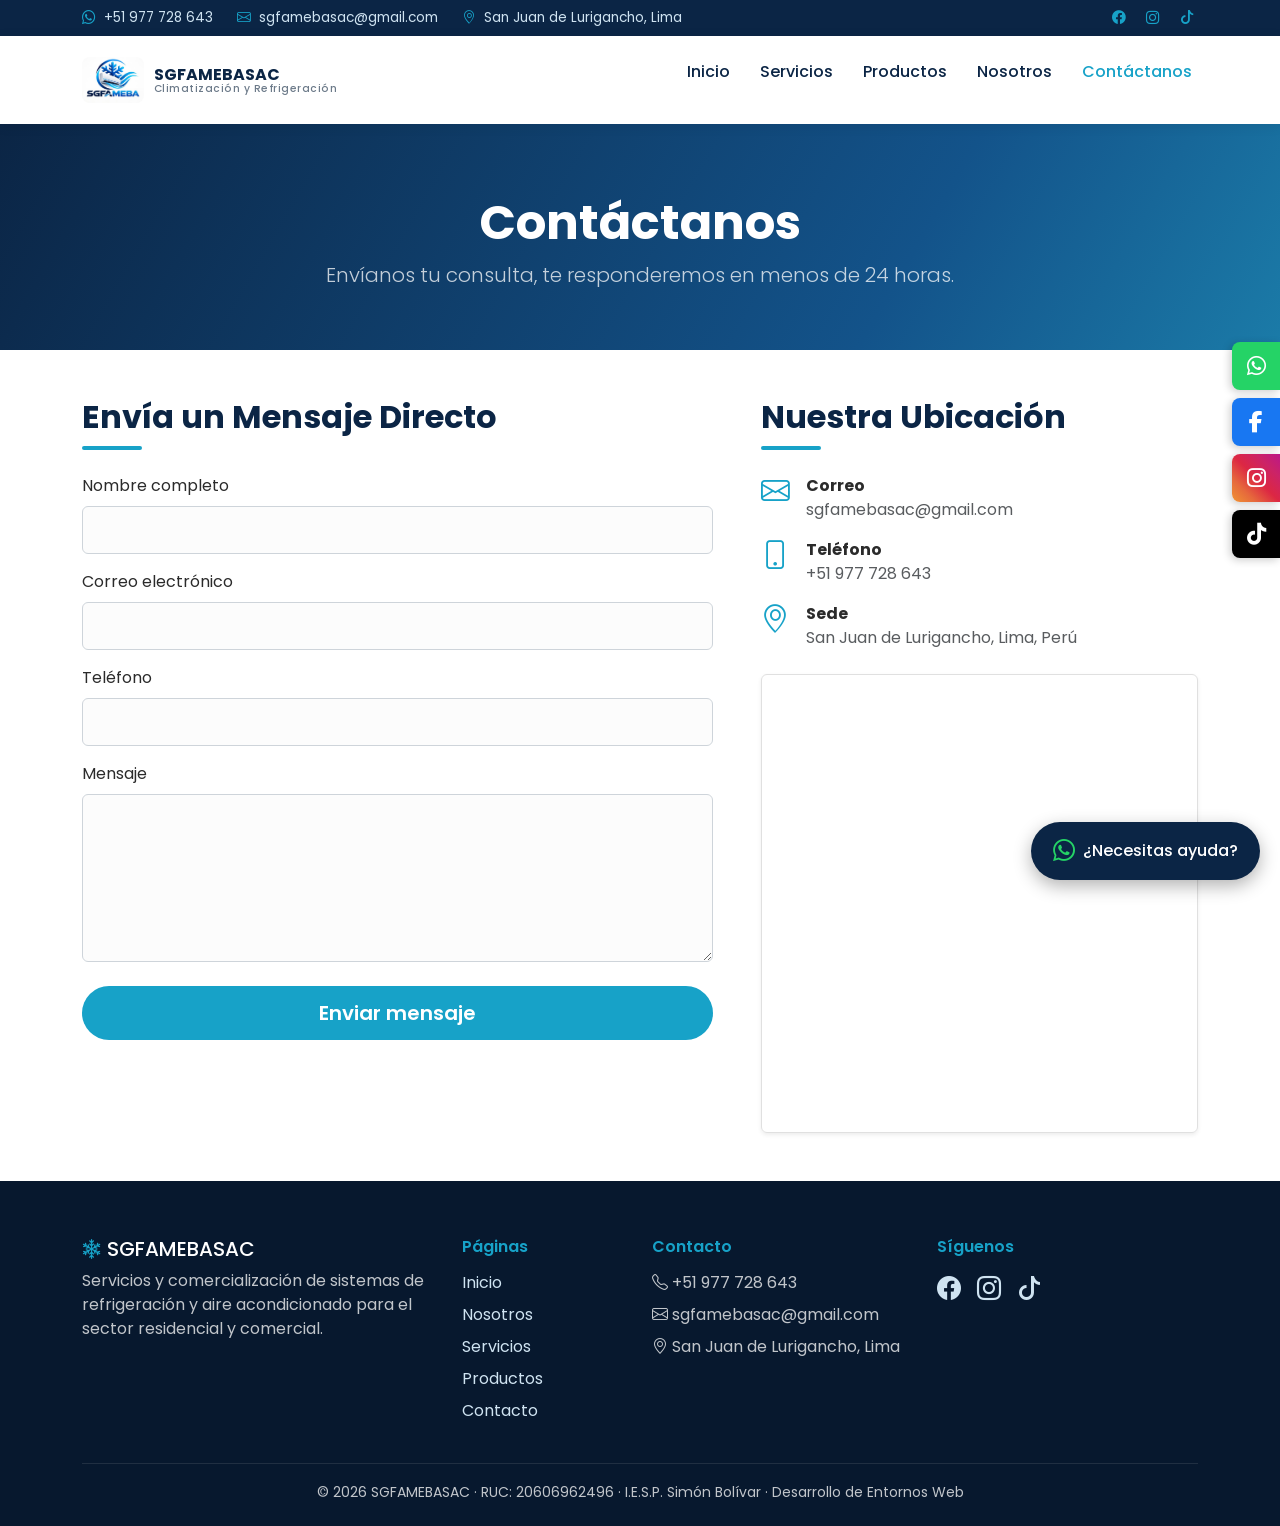
==== contacto.html @ c19eb590 "Add files via upload" ====
<!DOCTYPE html>
<html lang="es">
<head>
  <meta charset="UTF-8">
  <meta name="viewport" content="width=device-width, initial-scale=1">
  <title>Contacto | SGFAMEBASAC</title>
  <link rel="preconnect" href="https://fonts.googleapis.com">
  <link href="https://fonts.googleapis.com/css2?family=Poppins:wght@400;500;600;700&display=swap" rel="stylesheet">
  <link href="https://cdn.jsdelivr.net/npm/bootstrap@5.3.3/dist/css/bootstrap.min.css" rel="stylesheet">
  <link rel="stylesheet" href="https://cdn.jsdelivr.net/npm/bootstrap-icons@1.11.3/font/bootstrap-icons.min.css">
  <link rel="stylesheet" href="https://cdnjs.cloudflare.com/ajax/libs/font-awesome/6.5.1/css/all.min.css">
  <link rel="stylesheet" href="estilos/estilos.css">
  <link rel="stylesheet" href="estilos/menu.css">
  <link rel="stylesheet" href="estilos/redes.css">
  <link rel="stylesheet" href="estilos/contacto.css">
  <link rel="shortcut icon" href="imagenes/favicon.ico" type="image/x-icon">
</head>
<body class="pro">
  <div class="topbar d-none d-md-block">
    <div class="container d-flex justify-content-between align-items-center">
      <div class="d-flex gap-4">
        <span><i class="bi bi-whatsapp"></i> +51 977 728 643</span>
        <span><i class="bi bi-envelope"></i> sgfamebasac@gmail.com</span>
        <span><i class="bi bi-geo-alt"></i> San Juan de Lurigancho, Lima</span>
      </div>
      <div class="d-flex gap-3 topbar-redes">
        <a href="https://facebook.com" target="_blank" rel="noopener" aria-label="Facebook"><i class="bi bi-facebook"></i></a>
        <a href="https://instagram.com" target="_blank" rel="noopener" aria-label="Instagram"><i class="bi bi-instagram"></i></a>
        <a href="https://tiktok.com" target="_blank" rel="noopener" aria-label="TikTok"><i class="bi bi-tiktok"></i></a>
      </div>
    </div>
  </div>

  <nav class="nav-pro">
    <div class="container nav-contenedor">
      <a class="logo" href="index.html">
        <img src="imagenes/logo2.jpg" alt="Logo SGFAMEBASAC" class="logo-img">
        <span>SGFAMEBASAC<small>Climatización y Refrigeración</small></span>
      </a>

      <ul class="menu">
        <li>
          <a href="index.html">Inicio</a>
        </li>

        <li>
          <a href="servicios.html">Servicios</a>
          <ul class="submenu">
            <li><a href="servicios.html#instalacion">Instalación</a></li>
            <li><a href="servicios.html#mantenimiento">Mantenimiento</a></li>
          </ul>
        </li>

        <li>
          <a href="productos.html">Productos</a>
          <ul class="submenu">
            <li><a href="productos.html#aire-acondicionado">Aire acondicionado</a></li>
            
          </ul>
        </li>

        <li>
          <a href="nosotros.html">Nosotros</a>
          <ul class="submenu">
            <li><a href="nosotros.html#quienes-somos">Quiénes somos</a></li>
            <li><a href="nosotros.html#novedades">Novedades</a></li>
          </ul>
        </li>

        <li>
          <a href="contacto.html" class="activo">Contáctanos</a>
        </li>
      </ul>
    </div>
  </nav>

  <div class="social-sidebar-right">
    <a href="https://wa.me/51977728643" target="_blank" rel="noopener" class="social-icon whatsapp" title="WhatsApp Business">
      <i class="fa-brands fa-whatsapp"></i>
    </a>
    <a href="https://facebook.com" target="_blank" rel="noopener" class="social-icon facebook" title="Facebook">
      <i class="fa-brands fa-facebook-f"></i>
    </a>
    <a href="https://instagram.com" target="_blank" rel="noopener" class="social-icon instagram" title="Instagram">
      <i class="fa-brands fa-instagram"></i>
    </a>
    <a href="https://tiktok.com" target="_blank" rel="noopener" class="social-icon tiktok" title="TikTok">
      <i class="fa-brands fa-tiktok"></i>
    </a>
  </div>

  <header class="encabezado-pagina text-center text-white">
    <div class="container">
      <h1 class="display-5 fw-bold">Contáctanos</h1>
      <p class="lead opacity-75 mb-0">Envíanos tu consulta, te responderemos en menos de 24 horas.</p>
    </div>
  </header>

  <main class="py-5">
    <div class="container">
      <div class="row g-5">
        <div class="col-lg-7">
          <h2 class="titulo-izq mb-4">Envía un Mensaje Directo</h2>
          <form action="#" method="POST">
            <div class="mb-3">
              <label for="nombre" class="form-label">Nombre completo</label>
              <input type="text" class="form-control form-control-lg" id="nombre" name="nombre" required>
            </div>
            <div class="mb-3">
              <label for="email" class="form-label">Correo electrónico</label>
              <input type="email" class="form-control form-control-lg" id="email" name="email" required>
            </div>
            <div class="mb-3">
              <label for="telefono" class="form-label">Teléfono</label>
              <input type="tel" class="form-control form-control-lg" id="telefono" name="telefono">
            </div>
            <div class="mb-4">
              <label for="mensaje" class="form-label">Mensaje</label>
              <textarea class="form-control form-control-lg" id="mensaje" name="mensaje" rows="5" required></textarea>
            </div>
            <button type="submit" class="btn btn-cta btn-lg w-100">Enviar mensaje</button>
          </form>
        </div>

        <div class="col-lg-5">
          <h2 class="titulo-izq mb-4">Nuestra Ubicación</h2>
          <div class="d-flex align-items-start mb-3">
            <i class="bi bi-envelope icono-contacto me-3"></i>
            <div><strong class="d-block">Correo</strong><span class="text-muted">sgfamebasac@gmail.com</span></div>
          </div>
          <div class="d-flex align-items-start mb-3">
            <i class="bi bi-phone icono-contacto me-3"></i>
            <div><strong class="d-block">Teléfono</strong><span class="text-muted">+51 977 728 643</span></div>
          </div>
          <div class="d-flex align-items-start mb-4">
            <i class="bi bi-geo-alt icono-contacto me-3"></i>
            <div><strong class="d-block">Sede</strong><span class="text-muted">San Juan de Lurigancho, Lima, Perú</span></div>
          </div>
          <div class="map-responsive rounded shadow-sm overflow-hidden">
  <iframe 
  src="https://www.google.com/maps/embed?pb=!1m17!1m12!1m3!1d8761.456280398239!2d-76.99015331152596!3d-11.989360290849609!2m3!1f0!2f0!3f0!3m2!1i1024!2i768!4f13.1!3m2!1m1!2zMTHCsDU5JzI5LjciUyA3NsKwNTknMTIuNyJX!5e0!3m2!1ses!2spe!4v1792900219130!5m2!1ses!2spe" width="600" height="450" style="border:0;" allowfullscreen="" loading="lazy" referrerpolicy="strict-origin-when-cross-origin">
  </iframe>
          </div>
        </div>
      </div>
    </div>
  </main>

  <a href="https://wa.me/51977728643?text=Hola%20SGFAMEBASAC%2C%20necesito%20ayuda" target="_blank" rel="noopener" class="wsp-pill">
    <i class="bi bi-whatsapp"></i> <span>¿Necesitas ayuda?</span>
  </a>

  <footer class="footer-pro">
    <div class="container">
      <div class="row g-4">
        <div class="col-lg-4">
          <h5 class="logo-footer"><i class="bi bi-snow2"></i> SGFAMEBASAC</h5>
          <p class="opacity-75">Servicios y comercialización de sistemas de refrigeración y aire acondicionado para el sector residencial y comercial.</p>
        </div>
        <div class="col-6 col-lg-2">
          <h6>Páginas</h6>
          <ul class="list-unstyled">
            <li><a href="index.html">Inicio</a></li>
            <li><a href="nosotros.html">Nosotros</a></li>
            <li><a href="servicios.html">Servicios</a></li>
            <li><a href="productos.html">Productos</a></li>
            <li><a href="contacto.html">Contacto</a></li>
          </ul>
        </div>
        <div class="col-6 col-lg-3">
          <h6>Contacto</h6>
          <ul class="list-unstyled opacity-75">
            <li><i class="bi bi-telephone"></i> +51 977 728 643</li>
            <li><i class="bi bi-envelope"></i> sgfamebasac@gmail.com</li>
            <li><i class="bi bi-geo-alt"></i> San Juan de Lurigancho, Lima</li>
          </ul>
        </div>
        <div class="col-lg-3">
          <h6>Síguenos</h6>
          <div class="d-flex gap-3 topbar-redes fs-4">
            <a href="https://facebook.com" target="_blank" rel="noopener" aria-label="Facebook"><i class="bi bi-facebook"></i></a>
            <a href="https://instagram.com" target="_blank" rel="noopener" aria-label="Instagram"><i class="bi bi-instagram"></i></a>
            <a href="https://tiktok.com" target="_blank" rel="noopener" aria-label="TikTok"><i class="bi bi-tiktok"></i></a>
          </div>
        </div>
      </div>
      <hr class="border-secondary mt-4">
      <p class="text-center mb-0 opacity-75"><small>&copy; 2026 SGFAMEBASAC · RUC: 20606962496 · I.E.S.P. Simón Bolívar · Desarrollo de Entornos Web</small></p>
    </div>
  </footer>
</body>
</html>
---- estilos/estilos.css ----
/* ==========================================
   ESTILOS GENERALES (todas las páginas)
=========================================== */
:root {
  --azul-oscuro: #0b2545;
  --azul: #13538a;
  --celeste: #17a2c8;
  --claro: #f1f7fb;
}

html { scroll-behavior: smooth; }

body {
  font-family: "Segoe UI", Arial, sans-serif;
  color: #2b2b2b;
}
body.pro { font-family: "Poppins", "Segoe UI", Arial, sans-serif; }

/* los enlaces del menú (#instalacion, #york...) no quedan bajo la barra */
[id] { scroll-margin-top: 100px; }

/* ===== BARRA SUPERIOR DE CONTACTO ===== */
.topbar { background: var(--azul-oscuro); color: #cfe3f1; font-size: .85rem; padding: 8px 0; }
.topbar i { color: var(--celeste); margin-right: 4px; }
.topbar-redes a { color: #cfe3f1; transition: color .2s; }
.topbar-redes a:hover { color: var(--celeste); }

/* ===== BARRA DE NAVEGACIÓN (la lista del menú está en menu.css) ===== */
.nav-pro {
  background: #fff;
  box-shadow: 0 2px 12px rgba(0,0,0,.08);
  padding: 12px 0;
  position: sticky;
  top: 0;
  z-index: 1030;
}
.nav-contenedor {
  display: flex;
  align-items: center;
  justify-content: space-between;
  flex-wrap: wrap;
  gap: 12px 24px;
}

.logo {
  display: flex;
  align-items: center;
  gap: 10px;
  color: var(--azul-oscuro);
  font-weight: 700;
  line-height: 1.1;
  text-decoration: none;
}
.logo i { font-size: 2rem; color: var(--celeste); }
.logo-img { height: 46px; width: auto; border-radius: 8px; object-fit: contain; }
.logo small {
  display: block;
  font-size: .65rem;
  font-weight: 500;
  color: #6c7a89;
  letter-spacing: .5px;
}

/* ===== BOTONES ===== */
.btn-cta {
  background: var(--celeste);
  color: #fff;
  border: none;
  font-weight: 600;
  border-radius: 50px;
  padding: 8px 22px;
}
.btn-cta:hover { background: #128aab; color: #fff; }
.btn-lg.btn-cta { padding: 12px 28px; }
.btn-outline-light { border-radius: 50px; }

/* ===== ENCABEZADO DE PÁGINAS INTERNAS ===== */
.encabezado-pagina {
  padding: 70px 0 60px;
  background: linear-gradient(120deg, var(--azul-oscuro) 0%, var(--azul) 70%, #1b7ba8 100%);
}

/* ===== TÍTULOS ===== */
.titulo { color: var(--azul-oscuro); font-weight: 700; }
.titulo::after {
  content: "";
  display: block;
  width: 60px;
  height: 4px;
  background: var(--celeste);
  margin: 10px auto 0;
  border-radius: 2px;
}
.titulo-izq { color: var(--azul-oscuro); font-weight: 700; }
.titulo-izq::after {
  content: "";
  display: block;
  width: 60px;
  height: 4px;
  background: var(--celeste);
  margin-top: 10px;
  border-radius: 2px;
}

.sobretitulo {
  color: var(--celeste);
  font-weight: 600;
  text-transform: uppercase;
  letter-spacing: 1.5px;
  font-size: .8rem;
  margin-bottom: 6px;
}

.fondo-claro { background-color: var(--claro); }

/* ===== TARJETAS ===== */
.tarjeta {
  border: none;
  border-radius: 14px;
  box-shadow: 0 4px 16px rgba(0,0,0,.08);
  transition: transform .25s, box-shadow .25s;
}
.tarjeta:hover {
  transform: translateY(-5px);
  box-shadow: 0 10px 24px rgba(0,0,0,.14);
}
.tarjeta .card-title { color: var(--azul-oscuro); font-weight: 700; }
.icono { font-size: 2.5rem; color: var(--celeste); margin-bottom: 10px; }

/* ===== LISTAS CON CHECK ===== */
.lista-servicio { padding-left: 0; list-style: none; margin-bottom: 20px; }
.lista-servicio li { padding: 4px 0 4px 26px; position: relative; }
.lista-servicio li::before {
  content: "\F26A";
  font-family: "bootstrap-icons";
  color: var(--celeste);
  position: absolute;
  left: 0;
}

/* ===== BOTÓN FLOTANTE DE AYUDA ===== */
.wsp-pill {
  position: fixed;
  right: 20px;
  bottom: 20px;
  background: var(--azul-oscuro);
  color: #fff;
  padding: 12px 22px;
  border-radius: 50px;
  display: flex;
  align-items: center;
  gap: 8px;
  font-weight: 500;
  text-decoration: none;
  box-shadow: 0 6px 18px rgba(0,0,0,.3);
  z-index: 1000;
}
.wsp-pill i { color: #25d366; font-size: 1.4rem; }
.wsp-pill:hover { background: var(--azul); color: #fff; }

/* ===== PIE DE PÁGINA ===== */
.footer-pro { background: #07182e; color: #fff; padding: 56px 0 22px; }
.footer-pro h6 { color: var(--celeste); font-weight: 600; margin-bottom: 14px; }
.footer-pro ul li { margin-bottom: 8px; }
.footer-pro a { color: #cfe3f1; text-decoration: none; }
.footer-pro a:hover { color: var(--celeste); }
.logo-footer i { color: var(--celeste); }

@media (max-width: 576px) {
  .encabezado-pagina { padding: 50px 0 40px; }
}
---- estilos/menu.css ----
/* ==========================================
   MENÚ DEL PROFESOR (.menu / .submenu)
   adaptado a la barra del diseño nuevo
=========================================== */

/* reset solo para el menú (especificidad 0: no pisa nada) */
:where(.menu, .menu *) {
  margin: 0;
  padding: 0;
  box-sizing: border-box;
}

/* MENÚ PRINCIPAL */
.menu {
  display: flex;
  justify-content: center;
  align-items: center;
  gap: 35px;
  list-style: none;
}

.menu > li {
  position: relative;
}

.menu > li > a {
  display: block;
  padding: 15px 10px;
  color: #222222;
  text-decoration: none;
  font-size: 25px;
  font-weight: bold;
}

.menu > li > a:hover {
  color: #0088cc;
}

/* SUBMENÚ */
.submenu {
  display: none;
  position: absolute;
  top: 100%;
  left: 0;
  width: 230px;
  background-color: white;
  list-style: none;
  box-shadow: 0 5px 12px #bbbbbb;
  border-top: 4px solid #0088cc;
  z-index: 100;
}

.submenu a {
  display: block;
  padding: 16px;
  color: #333333;
  text-decoration: none;
  font-size: 19px;
  border-bottom: 1px solid #eeeeee;
}

.submenu a:hover {
  background-color: #eaf7ff;
  color: #0088cc;
}

/* MOSTRAR SUBMENÚ AL PASAR EL CURSOR */
.menu li:hover > .submenu,
.menu li:focus-within > .submenu {
  display: block;
}

/* ADAPTACIÓN A PANTALLAS PEQUEÑAS */
@media (max-width: 700px) {
  .menu {
    flex-direction: column;
    gap: 5px;
    width: 100%;
  }

  .menu > li {
    width: 100%;
    text-align: center;
  }

  .submenu {
    position: static;
    width: 100%;
  }
}

/* ==========================================
   AJUSTE DE TAMAÑOS Y COLORES AL DISEÑO NUEVO
=========================================== */
.nav-pro .menu {
  gap: 18px;
}

.nav-pro .menu > li > a {
  padding: 12px 6px;
  color: var(--azul-oscuro);
  font-size: 16px;
  font-weight: 500;
}

.nav-pro .menu > li > a:hover,
.nav-pro .menu > li > a.activo {
  color: var(--celeste);
}

.nav-pro .submenu {
  border-top-color: var(--celeste);
  border-radius: 0 0 8px 8px;
}

.nav-pro .submenu a {
  padding: 12px 16px;
  font-size: 15px;
}

.nav-pro .submenu a:hover {
  background-color: var(--claro);
  color: var(--celeste);
}
---- estilos/redes.css ----
/* ==========================================
   BARRA LATERAL FLOTANTE DE REDES SOCIALES (lado derecho)
=========================================== */
.social-sidebar-right {
  position: fixed;
  right: 0;
  top: 50%;
  transform: translateY(-50%);
  z-index: 1050;
  display: flex;
  flex-direction: column;
  gap: 8px;
}

.social-icon {
  width: 48px;
  height: 48px;
  display: flex;
  align-items: center;
  justify-content: center;
  color: #ffffff;
  font-size: 22px;
  text-decoration: none;
  border-top-left-radius: 8px;
  border-bottom-left-radius: 8px;
  box-shadow: -2px 2px 8px rgba(0, 0, 0, 0.2);
  transition: all 0.3s ease;
}

.social-icon:hover {
  transform: translateX(-6px);
  color: #ffffff;
}

.social-icon.whatsapp  { background-color: #25D366; }
.social-icon.facebook  { background-color: #1877F2; }
.social-icon.instagram { background: linear-gradient(45deg, #f09433 0%, #e6683c 25%, #dc2743 50%, #cc2366 75%, #bc1888 100%); }
.social-icon.tiktok    { background-color: #000000; }

@media (max-width: 576px) {
  .social-icon {
    width: 40px;
    height: 40px;
    font-size: 18px;
  }
}
---- estilos/contacto.css ----
/* ==========================================
   CONTACTO
=========================================== */
.form-control {
  border: 1px solid #ced4da;
  border-radius: 6px;
  background-color: #fcfcfc;
}

.form-control:focus {
  border-color: var(--celeste);
  box-shadow: 0 0 0 0.25rem rgba(23, 162, 200, 0.25);
}

.icono-contacto {
  font-size: 1.8rem;
  color: var(--celeste);
  line-height: 1.2;
}

.map-responsive {
  border: 1px solid #e0e0e0;
}
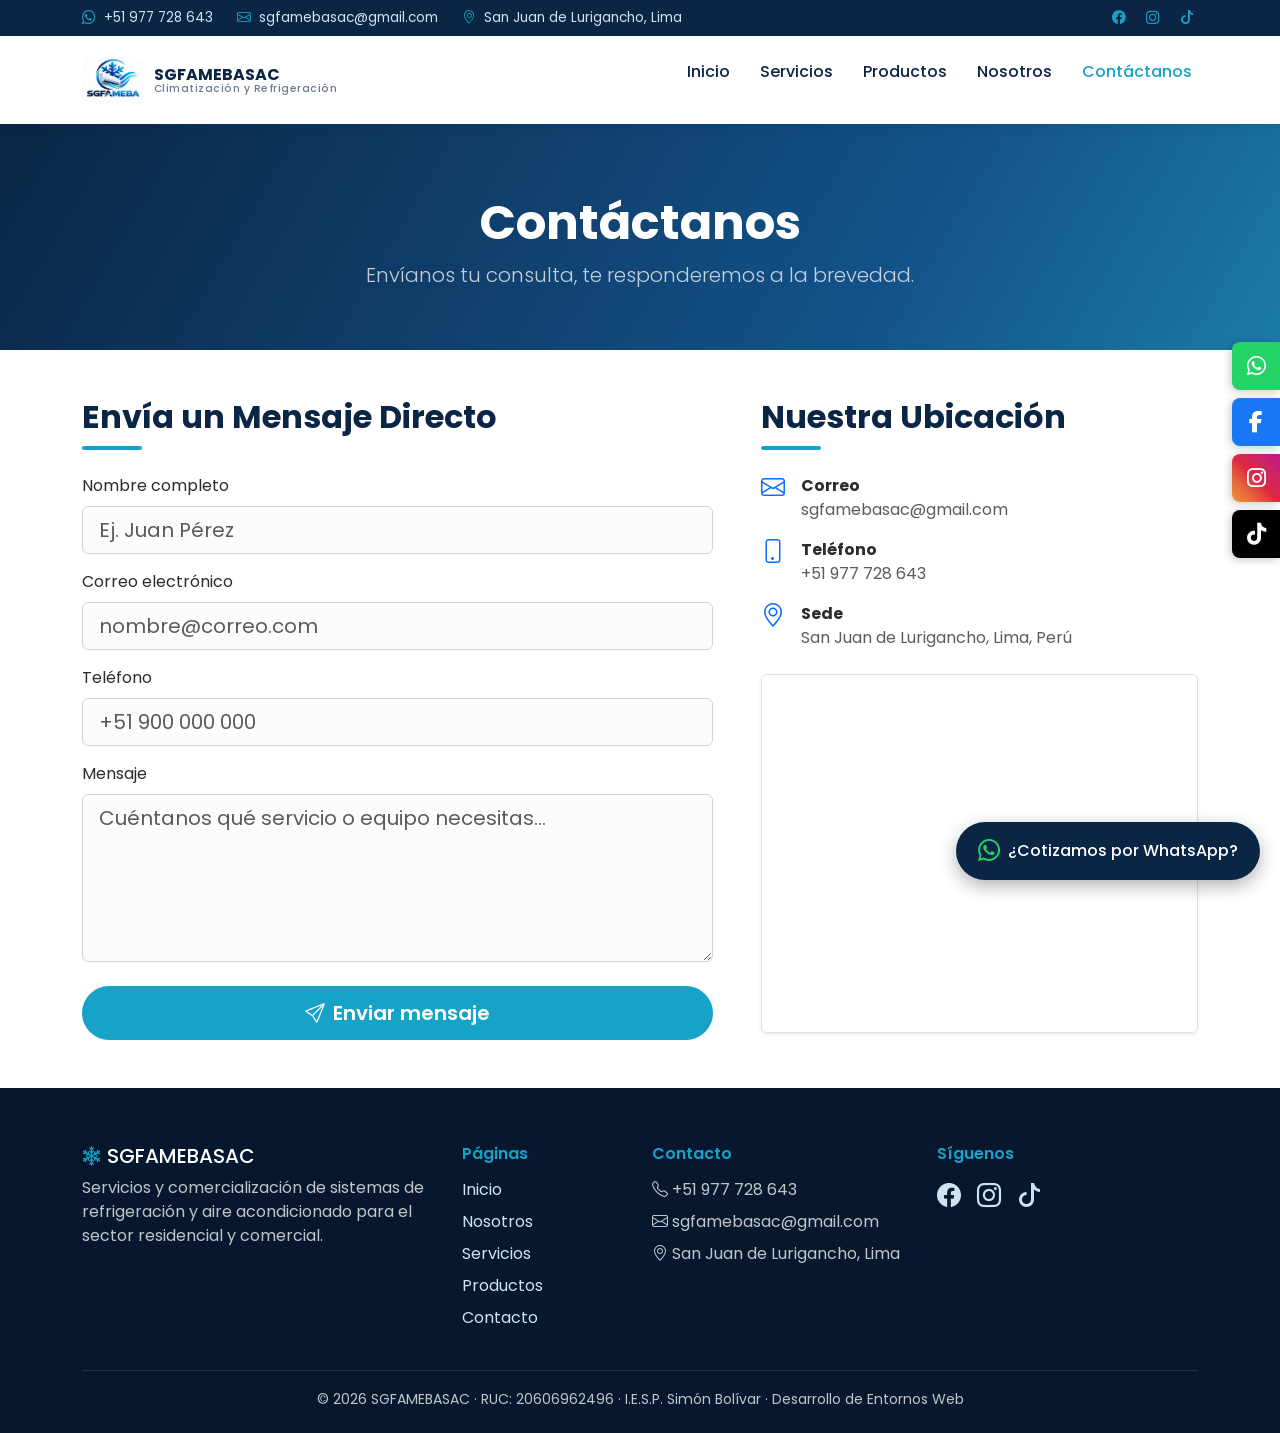
==== commit cb7f516b: "Add files via upload" ====
--- a/contacto.html
+++ b/contacto.html
@@ -4,6 +4,7 @@
   <meta charset="UTF-8">
   <meta name="viewport" content="width=device-width, initial-scale=1">
   <title>Contacto | SGFAMEBASAC</title>
+  
   <link rel="preconnect" href="https://fonts.googleapis.com">
   <link href="https://fonts.googleapis.com/css2?family=Poppins:wght@400;500;600;700&display=swap" rel="stylesheet">
   <link href="https://cdn.jsdelivr.net/npm/bootstrap@5.3.3/dist/css/bootstrap.min.css" rel="stylesheet">
@@ -45,26 +46,18 @@
 
         <li>
           <a href="servicios.html">Servicios</a>
-          <ul class="submenu">
-            <li><a href="servicios.html#instalacion">Instalación</a></li>
-            <li><a href="servicios.html#mantenimiento">Mantenimiento</a></li>
-          </ul>
         </li>
 
         <li>
           <a href="productos.html">Productos</a>
           <ul class="submenu">
-            <li><a href="productos.html#aire-acondicionado">Aire acondicionado</a></li>
-            
+            <li><a href="productos.html#york">Equipos York</a></li>
+            <li><a href="productos.html#midea">Equipos Midea</a></li>
+            <li><a href="productos.html#carrier">Equipos Carrier</a></li>
           </ul>
         </li>
-
         <li>
           <a href="nosotros.html">Nosotros</a>
-          <ul class="submenu">
-            <li><a href="nosotros.html#quienes-somos">Quiénes somos</a></li>
-            <li><a href="nosotros.html#novedades">Novedades</a></li>
-          </ul>
         </li>
 
         <li>
@@ -92,7 +85,7 @@
   <header class="encabezado-pagina text-center text-white">
     <div class="container">
       <h1 class="display-5 fw-bold">Contáctanos</h1>
-      <p class="lead opacity-75 mb-0">Envíanos tu consulta, te responderemos en menos de 24 horas.</p>
+      <p class="lead opacity-75 mb-0">Envíanos tu consulta, te responderemos a la brevedad.</p>
     </div>
   </header>
 
@@ -104,42 +97,48 @@
           <form action="#" method="POST">
             <div class="mb-3">
               <label for="nombre" class="form-label">Nombre completo</label>
-              <input type="text" class="form-control form-control-lg" id="nombre" name="nombre" required>
+              <input type="text" class="form-control form-control-lg" id="nombre" name="nombre" placeholder="Ej. Juan Pérez" required>
             </div>
             <div class="mb-3">
               <label for="email" class="form-label">Correo electrónico</label>
-              <input type="email" class="form-control form-control-lg" id="email" name="email" required>
+              <input type="email" class="form-control form-control-lg" id="email" name="email" placeholder="nombre@correo.com" required>
             </div>
             <div class="mb-3">
               <label for="telefono" class="form-label">Teléfono</label>
-              <input type="tel" class="form-control form-control-lg" id="telefono" name="telefono">
+              <input type="tel" class="form-control form-control-lg" id="telefono" name="telefono" placeholder="+51 900 000 000">
             </div>
             <div class="mb-4">
               <label for="mensaje" class="form-label">Mensaje</label>
-              <textarea class="form-control form-control-lg" id="mensaje" name="mensaje" rows="5" required></textarea>
+              <textarea class="form-control form-control-lg" id="mensaje" name="mensaje" rows="5" placeholder="Cuéntanos qué servicio o equipo necesitas..." required></textarea>
             </div>
-            <button type="submit" class="btn btn-cta btn-lg w-100">Enviar mensaje</button>
+            <button type="submit" class="btn btn-cta btn-lg w-100"><i class="bi bi-send me-2"></i>Enviar mensaje</button>
           </form>
         </div>
 
         <div class="col-lg-5">
           <h2 class="titulo-izq mb-4">Nuestra Ubicación</h2>
           <div class="d-flex align-items-start mb-3">
-            <i class="bi bi-envelope icono-contacto me-3"></i>
+            <i class="bi bi-envelope icono-contacto me-3 fs-4 text-primary"></i>
             <div><strong class="d-block">Correo</strong><span class="text-muted">sgfamebasac@gmail.com</span></div>
           </div>
           <div class="d-flex align-items-start mb-3">
-            <i class="bi bi-phone icono-contacto me-3"></i>
+            <i class="bi bi-phone icono-contacto me-3 fs-4 text-primary"></i>
             <div><strong class="d-block">Teléfono</strong><span class="text-muted">+51 977 728 643</span></div>
           </div>
           <div class="d-flex align-items-start mb-4">
-            <i class="bi bi-geo-alt icono-contacto me-3"></i>
+            <i class="bi bi-geo-alt icono-contacto me-3 fs-4 text-primary"></i>
             <div><strong class="d-block">Sede</strong><span class="text-muted">San Juan de Lurigancho, Lima, Perú</span></div>
           </div>
           <div class="map-responsive rounded shadow-sm overflow-hidden">
-  <iframe 
-  src="https://www.google.com/maps/embed?pb=!1m17!1m12!1m3!1d8761.456280398239!2d-76.99015331152596!3d-11.989360290849609!2m3!1f0!2f0!3f0!3m2!1i1024!2i768!4f13.1!3m2!1m1!2zMTHCsDU5JzI5LjciUyA3NsKwNTknMTIuNyJX!5e0!3m2!1ses!2spe!4v1792900219130!5m2!1ses!2spe" width="600" height="450" style="border:0;" allowfullscreen="" loading="lazy" referrerpolicy="strict-origin-when-cross-origin">
-  </iframe>
+            <iframe 
+              src="https://www.google.com/maps/embed?pb=!1m17!1m12!1m3!1d8761.456280398239!2d-76.99015331152596!3d-11.989360290849609!2m3!1f0!2f0!3f0!3m2!1i1024!2i768!4f13.1!3m2!1m1!2zMTHCsDU5JzI5LjciUyA3NsKwNTknMTIuNyJX!5e0!3m2!1ses!2spe!4v1792900219130!5m2!1ses!2spe" 
+              width="100%" 
+              height="350" 
+              style="border:0;" 
+              allowfullscreen="" 
+              loading="lazy" 
+              referrerpolicy="strict-origin-when-cross-origin">
+            </iframe>
           </div>
         </div>
       </div>
@@ -147,7 +146,7 @@
   </main>
 
   <a href="https://wa.me/51977728643?text=Hola%20SGFAMEBASAC%2C%20necesito%20ayuda" target="_blank" rel="noopener" class="wsp-pill">
-    <i class="bi bi-whatsapp"></i> <span>¿Necesitas ayuda?</span>
+    <i class="bi bi-whatsapp"></i> <span>¿Cotizamos por WhatsApp?</span>
   </a>
 
   <footer class="footer-pro">
@@ -188,5 +187,7 @@
       <p class="text-center mb-0 opacity-75"><small>&copy; 2026 SGFAMEBASAC · RUC: 20606962496 · I.E.S.P. Simón Bolívar · Desarrollo de Entornos Web</small></p>
     </div>
   </footer>
+
+  <script src="https://cdn.jsdelivr.net/npm/bootstrap@5.3.3/dist/js/bootstrap.bundle.min.js"></script>
 </body>
-</html>
+</html>
--- a/estilos/estilos.css
+++ b/estilos/estilos.css
@@ -169,3 +169,11 @@
 @media (max-width: 576px) {
   .encabezado-pagina { padding: 50px 0 40px; }
 }
+html {
+  scroll-behavior: smooth;
+}
+
+/* Compensación de la barra de menú fija para los anclajes con ID */
+section[id] {
+  scroll-margin-top: 90px;
+}
--- a/estilos/menu.css
+++ b/estilos/menu.css
@@ -122,3 +122,11 @@
   background-color: var(--claro);
   color: var(--celeste);
 }
+html {
+  scroll-behavior: smooth;
+}
+
+/* Compensación de la barra de menú fija para los anclajes con ID */
+section[id] {
+  scroll-margin-top: 90px;
+}
--- a/estilos/redes.css
+++ b/estilos/redes.css
@@ -44,3 +44,11 @@
     font-size: 18px;
   }
 }
+html {
+  scroll-behavior: smooth;
+}
+
+/* Compensación de la barra de menú fija para los anclajes con ID */
+section[id] {
+  scroll-margin-top: 90px;
+}
--- a/estilos/contacto.css
+++ b/estilos/contacto.css
@@ -1,23 +1,23 @@
-/* ==========================================
-   CONTACTO
-=========================================== */
 .form-control {
   border: 1px solid #ced4da;
   border-radius: 6px;
   background-color: #fcfcfc;
 }
-
 .form-control:focus {
   border-color: var(--celeste);
   box-shadow: 0 0 0 0.25rem rgba(23, 162, 200, 0.25);
 }
-
 .icono-contacto {
   font-size: 1.8rem;
   color: var(--celeste);
   line-height: 1.2;
 }
-
 .map-responsive {
   border: 1px solid #e0e0e0;
 }
+html {
+  scroll-behavior: smooth;
+}
+section[id] {
+  scroll-margin-top: 90px;
+}
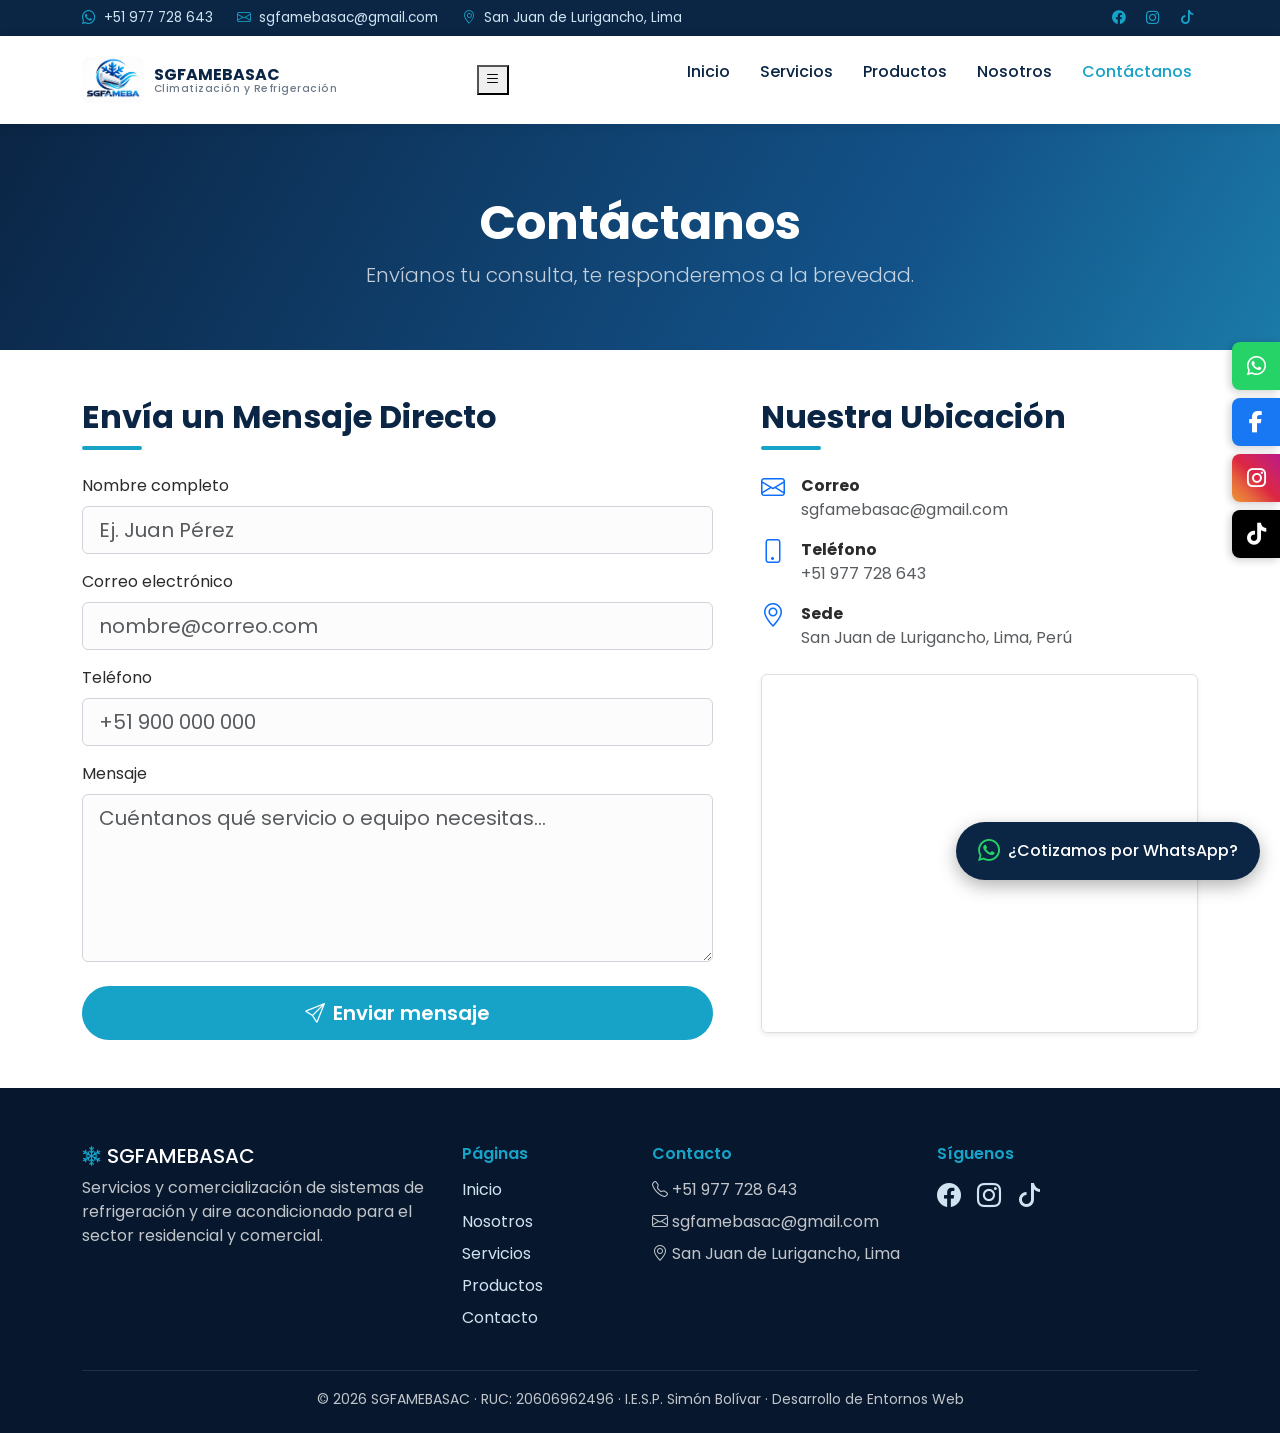
==== commit 5e9b1d1c: "Add files via upload" ====
--- a/contacto.html
+++ b/contacto.html
@@ -4,7 +4,7 @@
   <meta charset="UTF-8">
   <meta name="viewport" content="width=device-width, initial-scale=1">
   <title>Contacto | SGFAMEBASAC</title>
-  
+
   <link rel="preconnect" href="https://fonts.googleapis.com">
   <link href="https://fonts.googleapis.com/css2?family=Poppins:wght@400;500;600;700&display=swap" rel="stylesheet">
   <link href="https://cdn.jsdelivr.net/npm/bootstrap@5.3.3/dist/css/bootstrap.min.css" rel="stylesheet">
@@ -14,6 +14,8 @@
   <link rel="stylesheet" href="estilos/menu.css">
   <link rel="stylesheet" href="estilos/redes.css">
   <link rel="stylesheet" href="estilos/contacto.css">
+  <!-- IMPORTANTE: movil.css siempre al final -->
+  <link rel="stylesheet" href="estilos/movil.css">
   <link rel="shortcut icon" href="imagenes/favicon.ico" type="image/x-icon">
 </head>
 <body class="pro">
@@ -39,16 +41,15 @@
         <span>SGFAMEBASAC<small>Climatización y Refrigeración</small></span>
       </a>
 
-      <ul class="menu">
-        <li>
-          <a href="index.html">Inicio</a>
-        </li>
-
-        <li>
-          <a href="servicios.html">Servicios</a>
-        </li>
-
-        <li>
+      <!-- Botón hamburguesa (solo se ve en móvil) -->
+      <button class="menu-toggle" id="menuToggle" type="button" aria-label="Abrir menú" aria-expanded="false" aria-controls="menu">
+        <i class="bi bi-list"></i>
+      </button>
+
+      <ul class="menu" id="menu">
+        <li><a href="index.html">Inicio</a></li>
+        <li><a href="servicios.html">Servicios</a></li>
+        <li class="tiene-sub">
           <a href="productos.html">Productos</a>
           <ul class="submenu">
             <li><a href="productos.html#york">Equipos York</a></li>
@@ -56,13 +57,8 @@
             <li><a href="productos.html#carrier">Equipos Carrier</a></li>
           </ul>
         </li>
-        <li>
-          <a href="nosotros.html">Nosotros</a>
-        </li>
-
-        <li>
-          <a href="contacto.html" class="activo">Contáctanos</a>
-        </li>
+        <li><a href="nosotros.html">Nosotros</a></li>
+        <li><a href="contacto.html" class="activo">Contáctanos</a></li>
       </ul>
     </div>
   </nav>
@@ -130,13 +126,13 @@
             <div><strong class="d-block">Sede</strong><span class="text-muted">San Juan de Lurigancho, Lima, Perú</span></div>
           </div>
           <div class="map-responsive rounded shadow-sm overflow-hidden">
-            <iframe 
-              src="https://www.google.com/maps/embed?pb=!1m17!1m12!1m3!1d8761.456280398239!2d-76.99015331152596!3d-11.989360290849609!2m3!1f0!2f0!3f0!3m2!1i1024!2i768!4f13.1!3m2!1m1!2zMTHCsDU5JzI5LjciUyA3NsKwNTknMTIuNyJX!5e0!3m2!1ses!2spe!4v1792900219130!5m2!1ses!2spe" 
-              width="100%" 
-              height="350" 
-              style="border:0;" 
-              allowfullscreen="" 
-              loading="lazy" 
+            <iframe
+              src="https://www.google.com/maps/embed?pb=!1m17!1m12!1m3!1d8761.456280398239!2d-76.99015331152596!3d-11.989360290849609!2m3!1f0!2f0!3f0!3m2!1i1024!2i768!4f13.1!3m2!1m1!2zMTHCsDU5JzI5LjciUyA3NsKwNTknMTIuNyJX!5e0!3m2!1ses!2spe!4v1792900219130!5m2!1ses!2spe"
+              width="100%"
+              height="350"
+              style="border:0;"
+              allowfullscreen=""
+              loading="lazy"
               referrerpolicy="strict-origin-when-cross-origin">
             </iframe>
           </div>
@@ -145,7 +141,7 @@
     </div>
   </main>
 
-  <a href="https://wa.me/51977728643?text=Hola%20SGFAMEBASAC%2C%20necesito%20ayuda" target="_blank" rel="noopener" class="wsp-pill">
+  <a href="https://wa.me/51977728643?text=Hola%20SGFAMEBASAC%2C%20necesito%20ayuda" target="_blank" rel="noopener" class="wsp-pill" aria-label="Cotizar por WhatsApp">
     <i class="bi bi-whatsapp"></i> <span>¿Cotizamos por WhatsApp?</span>
   </a>
 
@@ -189,5 +185,40 @@
   </footer>
 
   <script src="https://cdn.jsdelivr.net/npm/bootstrap@5.3.3/dist/js/bootstrap.bundle.min.js"></script>
+  <script>
+    // Menú hamburguesa (móvil)
+    const btnMenu = document.getElementById('menuToggle');
+    const menu = document.getElementById('menu');
+
+    function cerrarMenu() {
+      menu.classList.remove('abierto');
+      btnMenu.setAttribute('aria-expanded', 'false');
+      btnMenu.innerHTML = '<i class="bi bi-list"></i>';
+    }
+
+    btnMenu.addEventListener('click', function () {
+      const abierto = menu.classList.toggle('abierto');
+      btnMenu.setAttribute('aria-expanded', abierto);
+      btnMenu.innerHTML = abierto ? '<i class="bi bi-x-lg"></i>' : '<i class="bi bi-list"></i>';
+    });
+
+    // En móvil: el 1.er toque en "Productos" abre el submenú, el 2.º entra a la página
+    document.querySelectorAll('.tiene-sub > a').forEach(function (a) {
+      a.addEventListener('click', function (e) {
+        if (window.innerWidth <= 991 && !a.parentElement.classList.contains('abierto-sub')) {
+          e.preventDefault();
+          a.parentElement.classList.add('abierto-sub');
+        }
+      });
+    });
+
+    // Al pasar a escritorio, reiniciar el menú
+    window.addEventListener('resize', function () {
+      if (window.innerWidth > 991) {
+        cerrarMenu();
+        document.querySelectorAll('.abierto-sub').forEach(function (li) { li.classList.remove('abierto-sub'); });
+      }
+    });
+  </script>
 </body>
-</html>+</html>
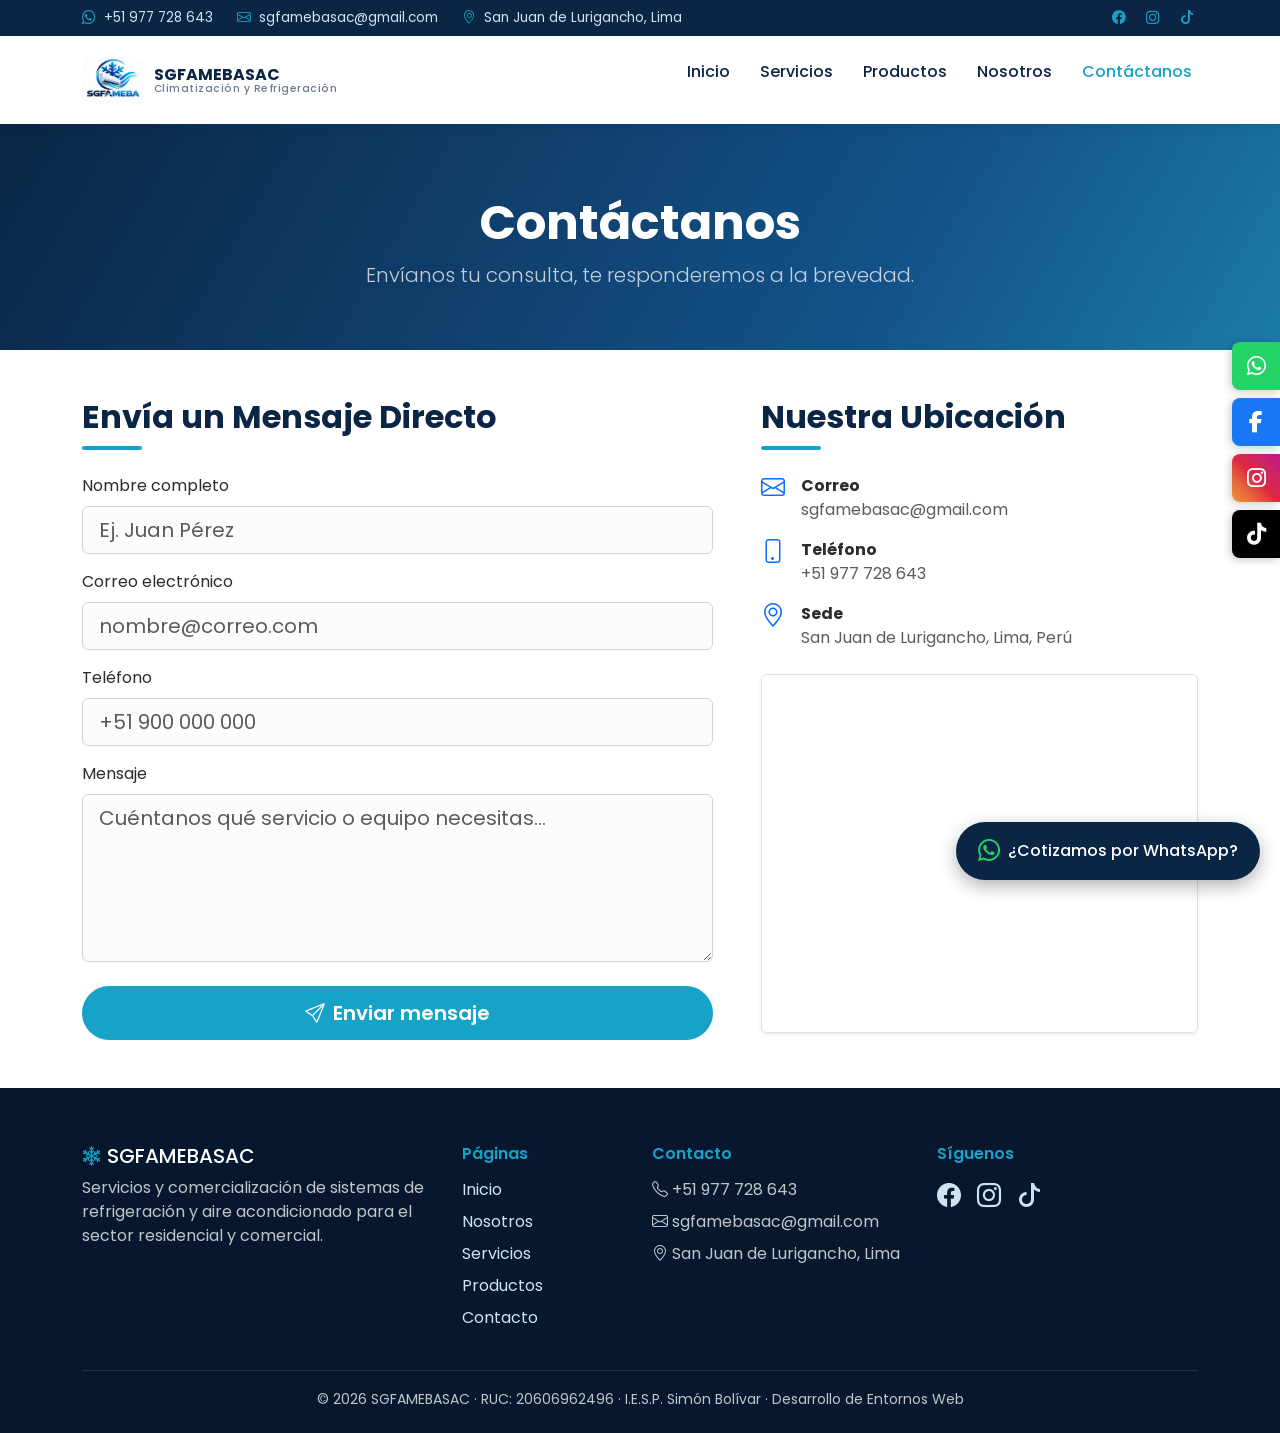
==== commit 045a7952: "Add files via upload" ====
--- a/contacto.html
+++ b/contacto.html
@@ -14,9 +14,58 @@
   <link rel="stylesheet" href="estilos/menu.css">
   <link rel="stylesheet" href="estilos/redes.css">
   <link rel="stylesheet" href="estilos/contacto.css">
-  <!-- IMPORTANTE: movil.css siempre al final -->
-  <link rel="stylesheet" href="estilos/movil.css">
   <link rel="shortcut icon" href="imagenes/favicon.ico" type="image/x-icon">
+  <style>
+/* ===== MÓVIL (va al final del <head> para ganar a menu.css) ===== */
+.menu-toggle{display:none;background:none!important;border:0!important;box-shadow:none!important;font-size:2rem;line-height:1;color:#0f2a4a;cursor:pointer;padding:4px 8px;margin-left:auto}
+.menu-toggle:focus-visible{outline:2px solid #17a2c8;outline-offset:2px}
+
+@media (max-width:991px){
+  html,body{overflow-x:hidden;overflow-x:clip}
+  nav.nav-pro{position:sticky!important;top:0;z-index:1000;background:#fff}
+  nav.nav-pro .nav-contenedor{display:flex!important;flex-wrap:wrap!important;align-items:center!important;justify-content:space-between!important}
+  nav.nav-pro .menu-toggle{display:block!important}
+
+  nav.nav-pro ul.menu{display:none!important;flex-direction:column!important;width:100%!important;margin:0!important;padding:0!important;list-style:none!important;text-align:left!important;max-height:calc(100vh - 80px);overflow-y:auto;position:static!important;background:#fff!important}
+  nav.nav-pro ul.menu.abierto{display:flex!important}
+  nav.nav-pro ul.menu > li{width:100%!important;border-top:1px solid #e5e9f0;position:static!important}
+  nav.nav-pro ul.menu > li > a{display:block!important;padding:14px 8px!important}
+
+  nav.nav-pro ul.menu ul.submenu{position:static!important;display:none!important;opacity:1!important;visibility:visible!important;transform:none!important;box-shadow:none!important;width:100%!important;min-width:0!important;margin:0!important;padding:0 0 0 16px!important;list-style:none!important;background:#f4f7fb!important}
+  nav.nav-pro ul.menu li.tiene-sub.abierto-sub > ul.submenu{display:block!important}
+  nav.nav-pro ul.menu ul.submenu a{display:block!important;padding:10px 8px!important}
+
+  nav.nav-pro .logo-img{height:42px!important;width:auto!important}
+  nav.nav-pro .logo small{font-size:.65rem}
+}
+
+@media (max-width:768px){
+  .social-sidebar-right{right:0!important;left:auto!important}
+  .social-sidebar-right .social-icon{width:34px!important;height:34px!important;font-size:16px!important}
+
+  a.wsp-pill{right:12px!important;left:auto!important;bottom:12px!important;padding:0!important;width:52px!important;height:52px!important;border-radius:50%!important;display:flex!important;align-items:center;justify-content:center;font-size:1.6rem}
+  a.wsp-pill span{display:none!important}
+
+  .hero-pro{padding:50px 0 100px!important}
+  .hero-pro h1{font-size:1.7rem!important;line-height:1.25}
+  .hero-pro .lead{font-size:1rem!important}
+  .hero-pro .btn{width:100%;margin:0 0 8px 0!important}
+  .hero-pro::after{font-size:200px!important;right:-30px!important;bottom:-40px!important}
+  .hero-overlay{opacity:.55!important}
+
+  .franja-stats{margin-top:-60px!important}
+  .franja-stats .container{padding:18px 8px!important}
+  .stat strong{font-size:1.5rem!important}
+  .stat span{font-size:.75rem!important}
+
+  .cta-banner{padding:44px 0!important}
+  .cta-banner h3{font-size:1.3rem}
+  .cta-banner .btn{width:100%;margin:0 0 8px 0!important}
+
+  .footer-pro{text-align:center}
+  .footer-pro .d-flex{justify-content:center}
+}
+  </style>
 </head>
 <body class="pro">
   <div class="topbar d-none d-md-block">
